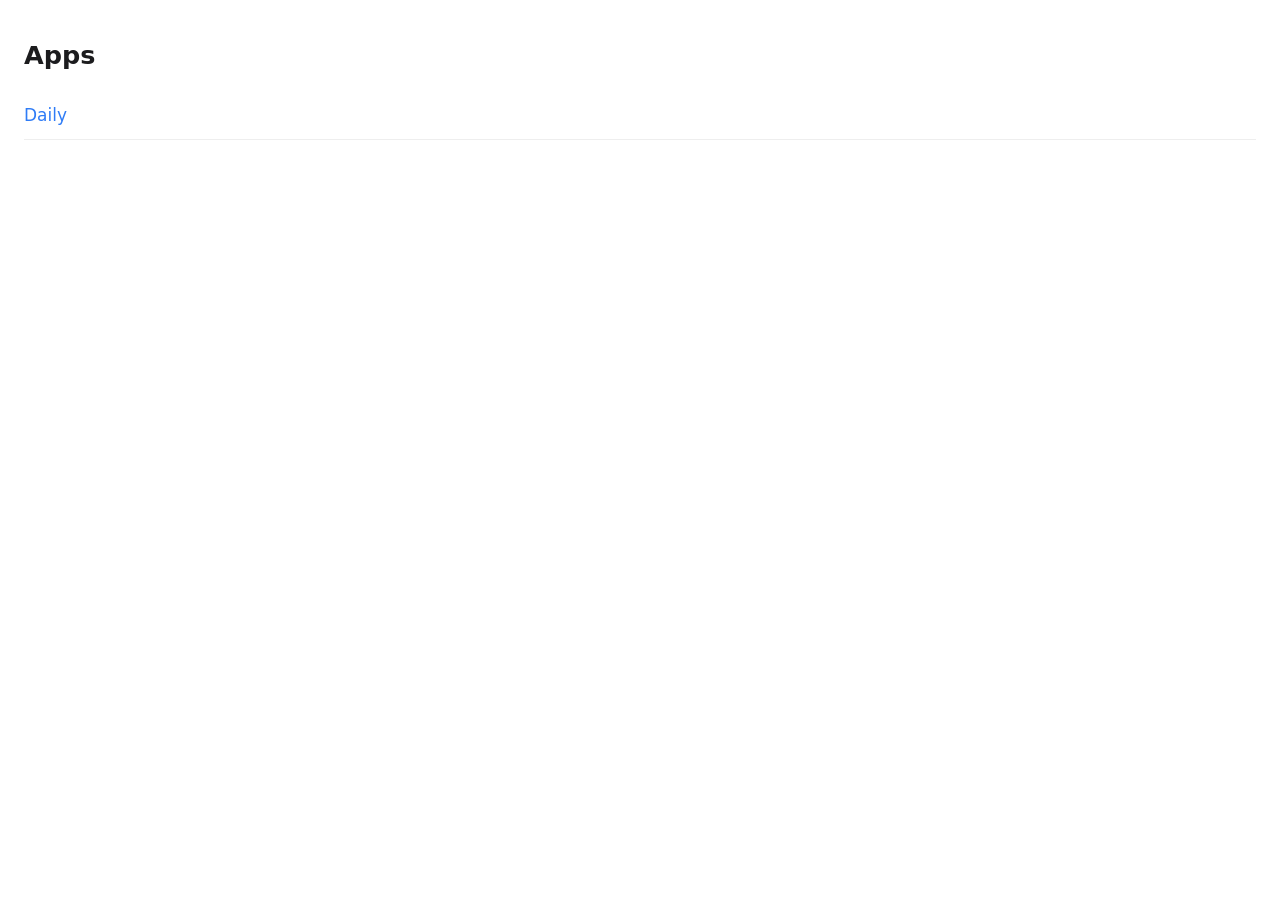
==== index.html @ 03a7f380 "Add Daily, a Things-style to-do app Co-Authored-By: Claude Opus 5.5 <noreply@anthropic.com> Claude-S" ====
<!DOCTYPE html><html><head><meta charset="utf-8"><meta name="viewport" content="width=device-width, initial-scale=1"><title>Nit's apps</title>
<style>body{font:17px -apple-system,system-ui,sans-serif;margin:40px 24px;color:#1c1c1e}a{display:block;padding:14px 0;color:#2f7cf6;text-decoration:none;border-bottom:1px solid #eee}</style></head>
<body><h2>Apps</h2><a href="daily/">Daily</a></body></html>
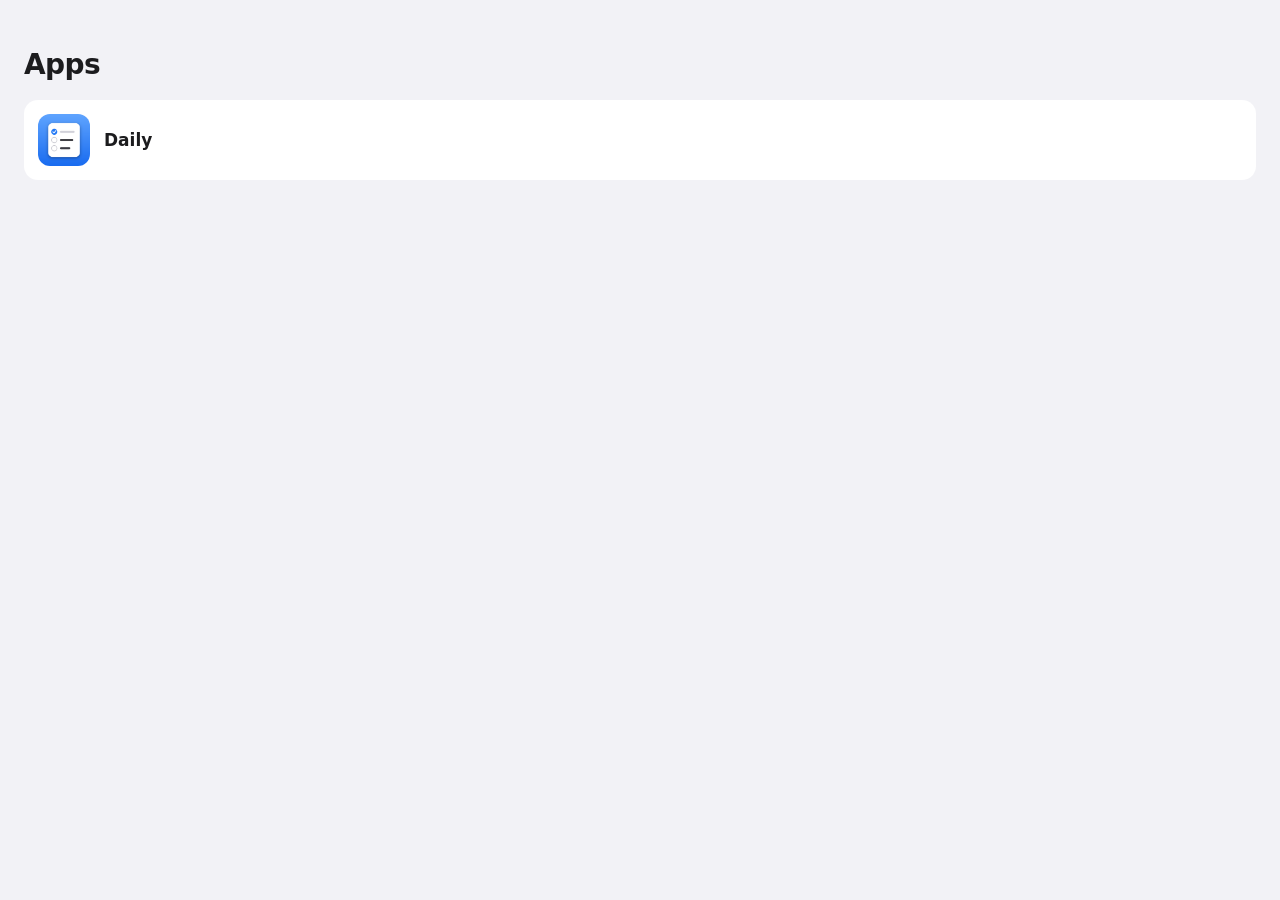
==== commit 0d91e129: "Tidy up Daily Co-Authored-By: Claude Opus 5.5 <noreply@anthropic.com> Claude-Session: https://claude" ====
--- a/index.html
+++ b/index.html
@@ -1,3 +1,4 @@
-<!DOCTYPE html><html><head><meta charset="utf-8"><meta name="viewport" content="width=device-width, initial-scale=1"><title>Nit's apps</title>
-<style>body{font:17px -apple-system,system-ui,sans-serif;margin:40px 24px;color:#1c1c1e}a{display:block;padding:14px 0;color:#2f7cf6;text-decoration:none;border-bottom:1px solid #eee}</style></head>
-<body><h2>Apps</h2><a href="daily/">Daily</a></body></html>
+<!DOCTYPE html><html lang="en"><head><meta charset="utf-8"><meta name="viewport" content="width=device-width, initial-scale=1"><title>Nit's apps</title>
+<style>body{font:17px -apple-system,system-ui,sans-serif;margin:48px 24px;color:#1c1c1e;background:#f2f2f6}h1{font-size:28px;letter-spacing:-.02em}
+a{display:flex;align-items:center;gap:14px;padding:14px;margin-top:16px;background:#fff;border-radius:14px;color:#1c1c1e;text-decoration:none;font-weight:600}a img{width:52px;height:52px;border-radius:12px}</style></head>
+<body><h1>Apps</h1><a href="daily/"><img src="daily/icons/icon-180.png" alt="">Daily</a></body></html>
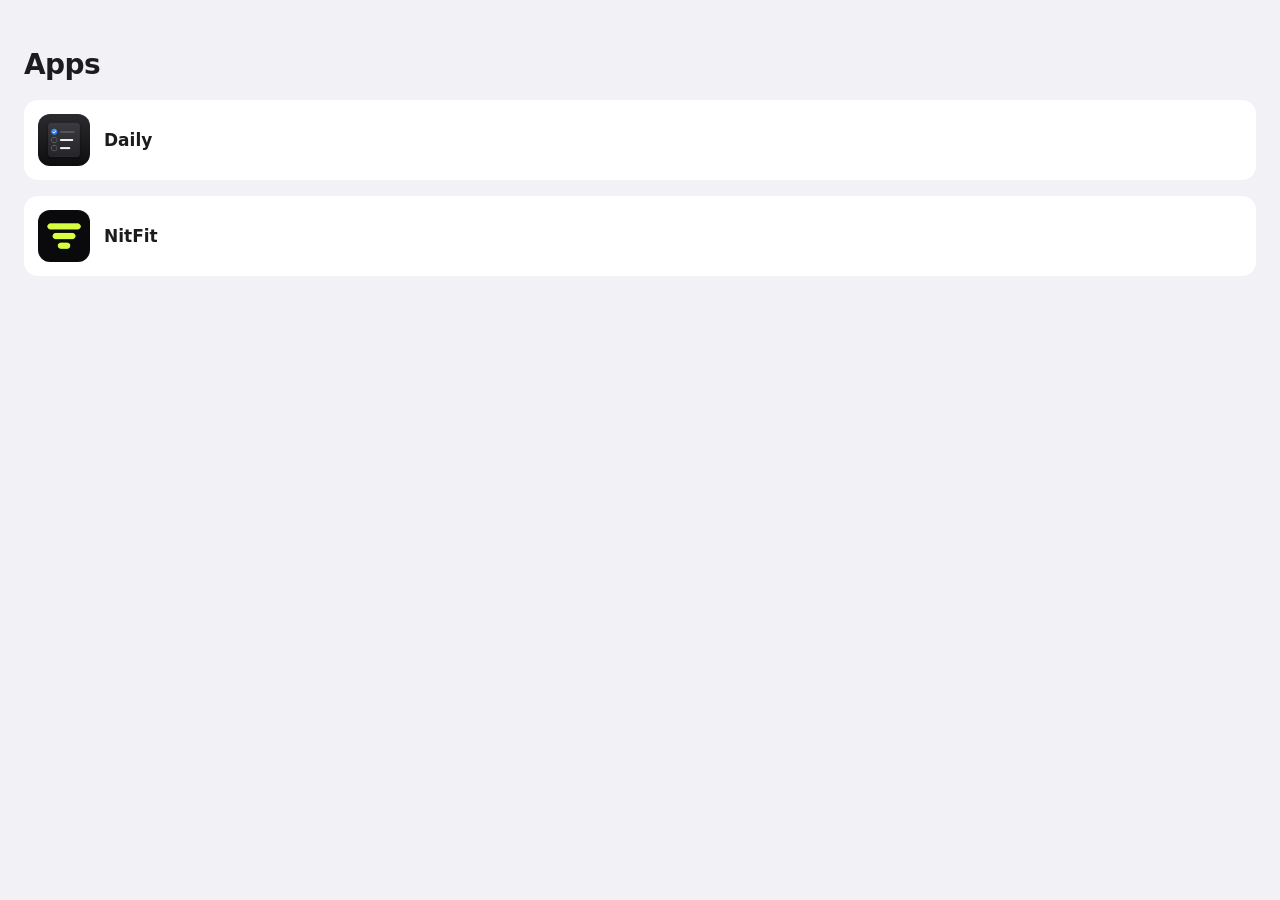
==== commit 90034311: "NitFit: first draft of the gym and food app Workout logging with coach targets, rest timer, graphs, " ====
--- a/index.html
+++ b/index.html
@@ -1,4 +1,4 @@
 <!DOCTYPE html><html lang="en"><head><meta charset="utf-8"><meta name="viewport" content="width=device-width, initial-scale=1"><title>Nit's apps</title>
 <style>body{font:17px -apple-system,system-ui,sans-serif;margin:48px 24px;color:#1c1c1e;background:#f2f2f6}h1{font-size:28px;letter-spacing:-.02em}
 a{display:flex;align-items:center;gap:14px;padding:14px;margin-top:16px;background:#fff;border-radius:14px;color:#1c1c1e;text-decoration:none;font-weight:600}a img{width:52px;height:52px;border-radius:12px}</style></head>
-<body><h1>Apps</h1><a href="daily/"><img src="daily/icons/icon-180.png" alt="">Daily</a></body></html>
+<body><h1>Apps</h1><a href="daily/"><img src="daily/icons/icon-180.png" alt="">Daily</a><a href="nitfit/"><img src="nitfit/icons/icon-180.png" alt="">NitFit</a></body></html>
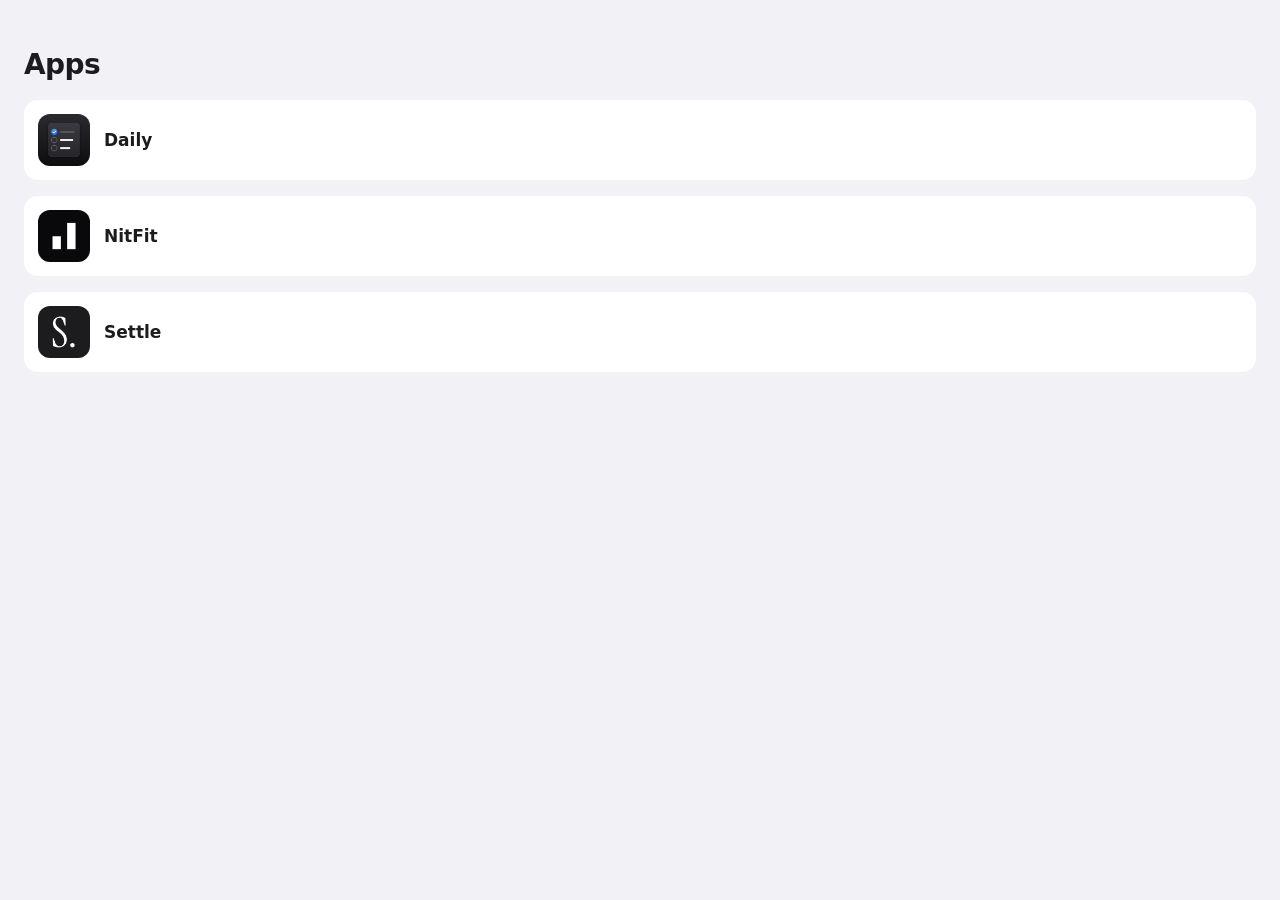
==== commit 28177604: "Settle: track payments from Mom's account and paying her back Dark-only app with a quick add flow, Y" ====
--- a/index.html
+++ b/index.html
@@ -1,4 +1,4 @@
 <!DOCTYPE html><html lang="en"><head><meta charset="utf-8"><meta name="viewport" content="width=device-width, initial-scale=1"><title>Nit's apps</title>
 <style>body{font:17px -apple-system,system-ui,sans-serif;margin:48px 24px;color:#1c1c1e;background:#f2f2f6}h1{font-size:28px;letter-spacing:-.02em}
 a{display:flex;align-items:center;gap:14px;padding:14px;margin-top:16px;background:#fff;border-radius:14px;color:#1c1c1e;text-decoration:none;font-weight:600}a img{width:52px;height:52px;border-radius:12px}</style></head>
-<body><h1>Apps</h1><a href="daily/"><img src="daily/icons/icon-180.png" alt="">Daily</a><a href="nitfit/"><img src="nitfit/icons/icon-180.png" alt="">NitFit</a></body></html>
+<body><h1>Apps</h1><a href="daily/"><img src="daily/icons/icon-180.png" alt="">Daily</a><a href="nitfit/"><img src="nitfit/icons/icon-180.png" alt="">NitFit</a><a href="settle/"><img src="settle/icons/icon-180.png" alt="">Settle</a></body></html>
